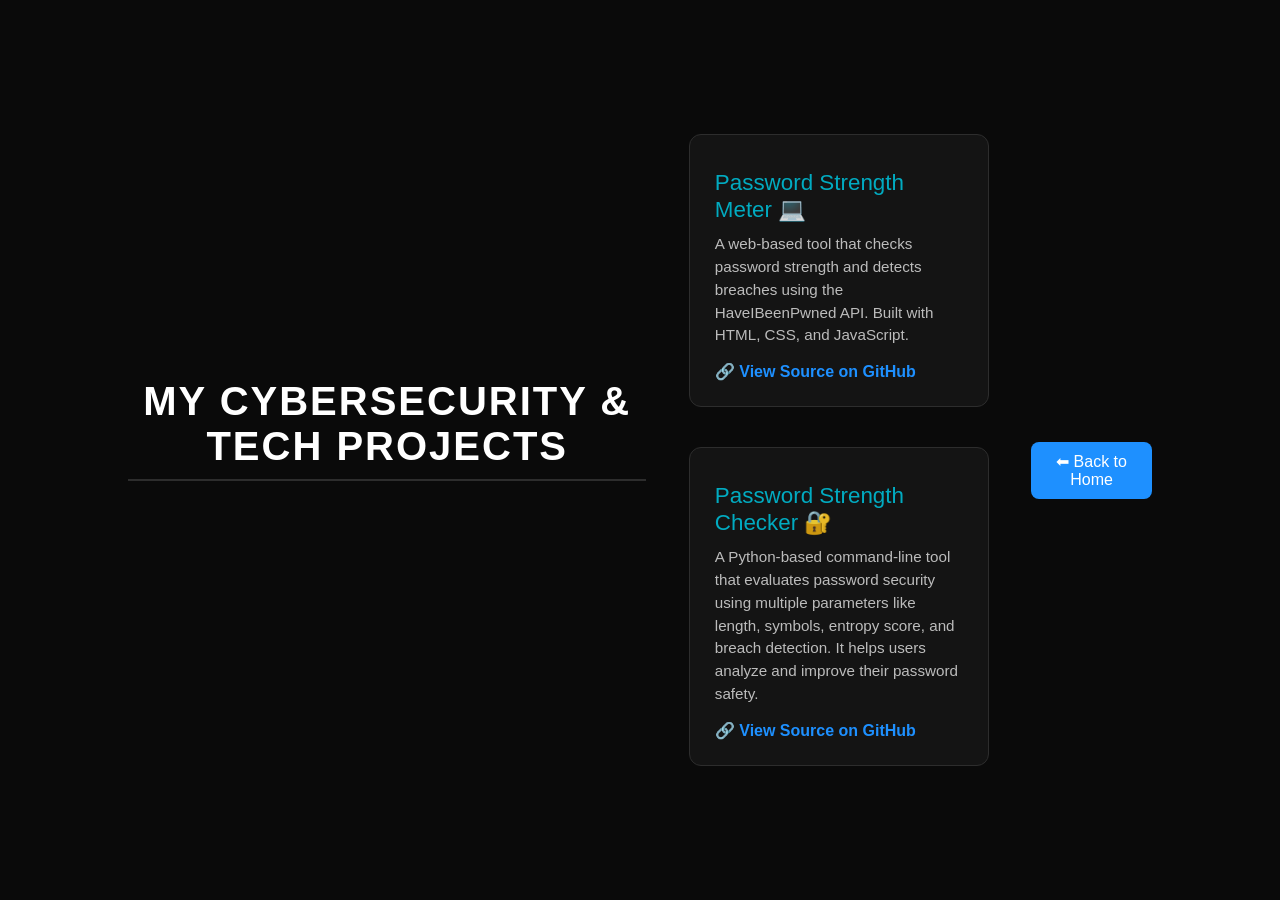
==== projects.html @ 89ecaade "initial commit" ====
<!DOCTYPE html>
<html lang="en">
<head>
  <meta charset="UTF-8">
  <meta name="viewport" content="width=device-width, initial-scale=1.0">
  <title>My Projects</title>
  <link rel="stylesheet" href="style.css">
  <style>
    body {
      background-color: #0a0a0a;
      color: #eaeaea;
      font-family: 'Poppins', sans-serif;
      margin: 0;
      padding: 40px 10%;
      text-align: center;
    }

    h1 {
      font-size: 2.5rem;
      margin-bottom: 40px;
      color: #fff;
      text-transform: uppercase;
      letter-spacing: 2px;
      border-bottom: 2px solid #2d2d2d;
      display: inline-block;
      padding-bottom: 10px;
    }

    .projects-container {
      display: flex;
      justify-content: center;
      flex-wrap: wrap;
      gap: 40px;
    }

    .project-card {
      background: #141414;
      border: 1px solid #2d2d2d;
      border-radius: 12px;
      padding: 25px;
      width: 300px;
      text-align: left;
      transition: transform 0.2s, box-shadow 0.3s;
    }

    .project-card:hover {
      transform: translateY(-8px);
      box-shadow: 0 8px 20px rgba(255, 255, 255, 0.05);
    }

    .project-card h2 {
      color: #00bcd4;
      margin-bottom: 10px;
      font-size: 1.4rem;
    }

    .project-card p {
      font-size: 0.95rem;
      color: #bcbcbc;
      line-height: 1.5;
      margin-bottom: 15px;
    }

    .project-card a {
      text-decoration: none;
      color: #1e90ff;
      font-weight: bold;
      transition: color 0.3s;
    }

    .project-card a:hover {
      color: #00ffcc;
    }

    .back-btn {
      margin-top: 40px;
      display: inline-block;
      background: #1e90ff;
      color: white;
      padding: 10px 25px;
      border-radius: 8px;
      text-decoration: none;
      transition: background 0.3s;
    }

    .back-btn:hover {
      background: #007acc;
    }
  </style>
</head>
<body>

  <h1>My Cybersecurity & Tech Projects</h1>

  <div class="projects-container">

    <!-- Password Strength Meter Project -->
    <div class="project-card">
      <h2>Password Strength Meter 💻</h2>
      <p>A web-based tool that checks password strength and detects breaches using the HaveIBeenPwned API. Built with HTML, CSS, and JavaScript.</p>
      <a href="https://github.com/YOUR_GITHUB_USERNAME/password-strength-checker" target="_blank">🔗 View Source on GitHub</a>
    </div>

    <!-- Python Password Strength Checker -->
    <div class="project-card">
      <h2>Password Strength Checker 🔐</h2>
      <p>A Python-based command-line tool that evaluates password security using multiple parameters like length, symbols, entropy score, and breach detection. It helps users analyze and improve their password safety.</p>
      <a href="https://github.com/YOUR_GITHUB_USERNAME/password_checker" target="_blank">🔗 View Source on GitHub</a>
    </div>

  </div>

  <a href="index.html" class="back-btn">⬅ Back to Home</a>

</body>
</html>
---- style.css ----
/* === Reset === */
* {
  margin: 0;
  padding: 0;
  box-sizing: border-box;
}

/* === Body === */
body {
  height: 100vh;
  overflow: hidden;
  font-family: 'Playfair Display', serif;
  display: flex;
  justify-content: center;
  align-items: center;
  color: white;
  position: relative;
  background-color: #000;
}

/* === Glowing Sphere Background === */
.bg-sphere {
  position: absolute;
  width: 180vmax;
  height: 180vmax;
  background: radial-gradient(circle, rgba(138,43,226,0.7), transparent 60%);
  border-radius: 50%;
  filter: blur(180px);
  animation: sphereMove 15s ease-in-out infinite alternate;
}

@keyframes sphereMove {
  0% { top: -30%; left: -30%; }
  50% { top: 10%; left: 60%; }
  100% { top: -20%; left: 20%; }
}

/* === Main Content === */
.content {
  text-align: center;
  z-index: 2;
  max-width: 600px;
}

h1 {
  font-size: 3.5rem;
  font-weight: 600;
  letter-spacing: 1px;
  cursor: pointer;
  transition: 0.3s ease;
}

h1:hover {
  opacity: 0.8;
}

h2 {
  font-size: 1.3rem;
  font-weight: 400;
  margin-top: 10px;
  opacity: 0.9;
}

button {
  margin-top: 35px;
  padding: 10px 30px;
  font-size: 1rem;
  color: white;
  background: transparent;
  border: 1.5px solid white;
  border-radius: 30px;
  cursor: pointer;
  transition: 0.3s ease;
}

button:hover {
  background: white;
  color: black;
}

/* === Popup === */
.popup {
  position: fixed;
  top: 20px;
  left: 20px;
  background: white;
  color: black;
  border-radius: 12px;
  padding: 15px 20px;
  font-family: 'Segoe UI', sans-serif;
  font-size: 0.95rem;
  max-width: 280px;
  box-shadow: 0 0 15px rgba(255, 255, 255, 0.2);
  z-index: 999;
}

.popup .close-popup {
  position: absolute;
  top: 8px;
  right: 12px;
  font-size: 1.2rem;
  color: #555;
  cursor: pointer;
  font-weight: bold;
}

.popup .close-popup:hover {
  color: #000;
}

/* === About Card === */
.about-card {
  display: none;
  position: fixed;
  top: 50%;
  left: 50%;
  transform: translate(-50%, -50%);
  background: white;
  color: #000;
  z-index: 10;
  width: 80%;
  max-width: 600px;
  border-radius: 16px;
  padding: 40px 30px;
  box-shadow: 0 0 40px rgba(255, 255, 255, 0.1);
  animation: fadeUp 0.8s ease;
  overflow-y: auto;
  max-height: 80vh;
}

@keyframes fadeUp {
  from { opacity: 0; transform: translate(-50%, -40%); }
  to { opacity: 1; transform: translate(-50%, -50%); }
}

.about-card h3 {
  font-size: 2rem;
  margin-bottom: 20px;
  text-align: center;
  color: #6a0dad;
}

.about-card p {
  font-family: 'Segoe UI', sans-serif;
  font-size: 1.05rem;
  line-height: 1.8;
  text-align: justify;
  margin-bottom: 30px;
}

.contact-info {
  border-top: 1px solid #ccc;
  padding-top: 15px;
  font-family: 'Segoe UI', sans-serif;
  font-size: 0.95rem;
  text-align: center;
  color: #333;
}

.contact-info a {
  color: #6a0dad;
  text-decoration: none;
  font-weight: 500;
}

.contact-info a:hover {
  text-decoration: underline;
}

.close-btn {
  position: absolute;
  top: 15px;
  right: 20px;
  font-size: 1.5rem;
  cursor: pointer;
  color: #6a0dad;
  background: none;
  border: none;
  font-weight: bold;
}

.close-btn:hover {
  opacity: 0.6;
}
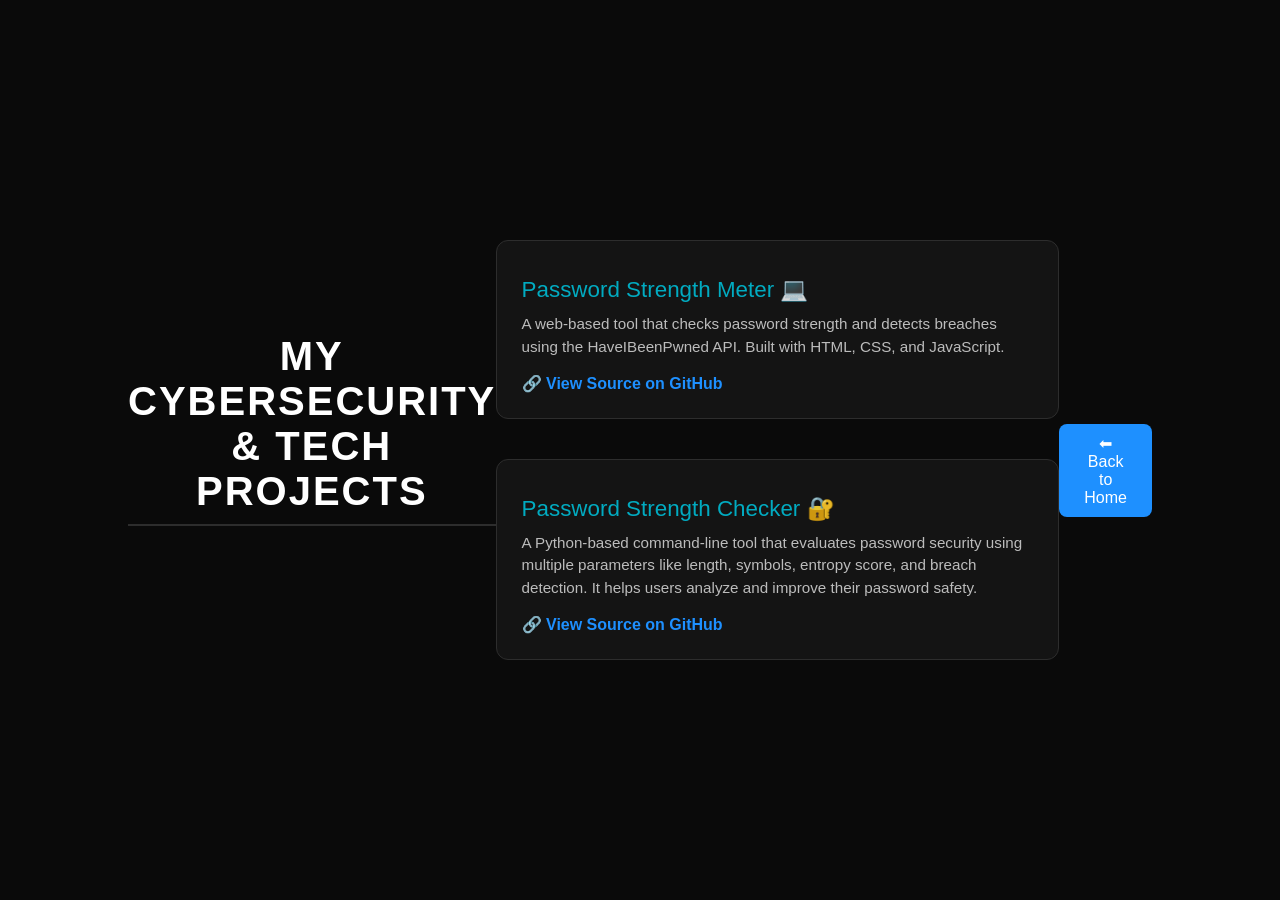
==== commit 73563e7a: "responsive fix" ====
--- a/projects.html
+++ b/projects.html
@@ -38,7 +38,8 @@
       border: 1px solid #2d2d2d;
       border-radius: 12px;
       padding: 25px;
-      width: 300px;
+      width: 100%;
+      max: width 330px; ;
       text-align: left;
       transition: transform 0.2s, box-shadow 0.3s;
     }
@@ -86,6 +87,63 @@
     .back-btn:hover {
       background: #007acc;
     }
+@media (max-width: 768px) {
+  body {
+    padding: 20px 5%;
+  }
+
+  h1 {
+    font-size: 1.8rem;
+    letter-spacing: 1px;
+  }
+
+  .projects-container {
+    flex-direction: column;
+    align-items: center;
+    gap: 25px;
+  }
+
+  .project-card {
+    width: 100%;
+    max-width: 340px;
+    padding: 20px;
+  }
+
+  .project-card h2 {
+    font-size: 1.2rem;
+  }
+
+  .project-card p {
+    font-size: 0.9rem;
+  }
+
+  .back-btn {
+    margin-top: 30px;
+    padding: 12px 20px;
+    font-size: 0.95rem;
+  }
+}
+
+/* 📱 Extra small screens (low-end android phones) */
+@media (max-width: 480px) {
+  h1 {
+    font-size: 1.5rem;
+  }
+
+  .project-card {
+    padding: 18px;
+  }
+
+  .project-card p {
+    font-size: 0.85rem;
+  }
+
+  .back-btn {
+    width: 100%;
+    text-align: center;
+  }
+}
+
   </style>
 </head>
 <body>
--- a/style.css
+++ b/style.css
@@ -182,3 +182,45 @@
 .close-btn:hover {
   opacity: 0.6;
 }
+
+/* === RESPONSIVE FIXES FOR MOBILE === */
+@media (max-width: 768px) {
+  body {
+    height: auto;
+    overflow-y: auto;
+    padding: 20px 0;
+  }
+
+  h1 {
+    font-size: 2.4rem;
+  }
+
+  h2 {
+    font-size: 1rem;
+  }
+
+  button {
+    padding: 8px 20px;
+    font-size: 0.9rem;
+  }
+
+  .about-card {
+    width: 90%;
+    padding: 25px 20px;
+    max-height: 85vh;
+    overflow-y: auto;
+  }
+
+  .popup {
+    max-width: 90%;
+    left: 5%;
+    right: 5%;
+    font-size: 0.85rem;
+  }
+
+  .bg-sphere {
+    width: 120vmax;
+    height: 120vmax;
+    filter: blur(120px);
+  }
+}
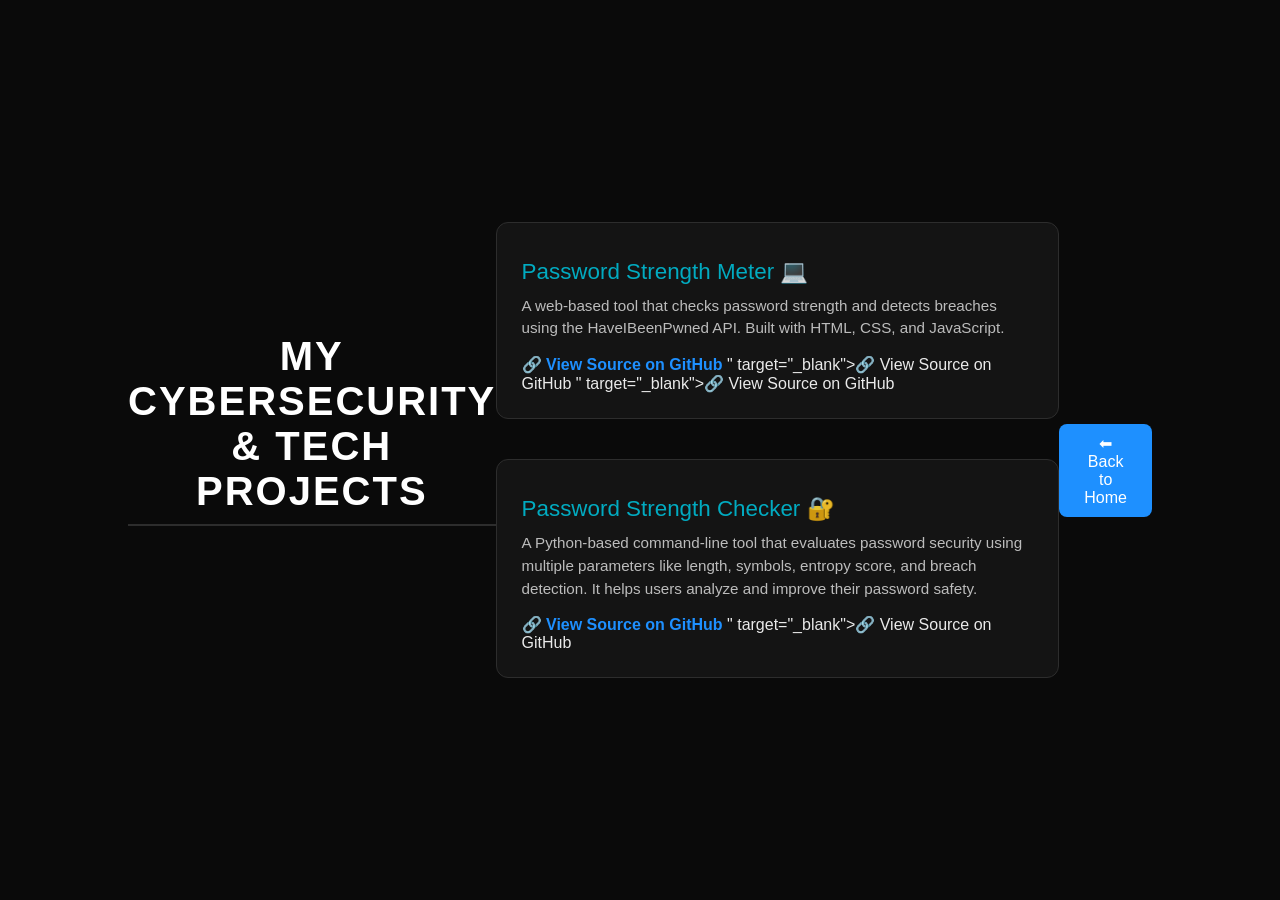
==== commit dbabdf85: "added project files" ====
--- a/projects.html
+++ b/projects.html
@@ -156,18 +156,20 @@
     <div class="project-card">
       <h2>Password Strength Meter 💻</h2>
       <p>A web-based tool that checks password strength and detects breaches using the HaveIBeenPwned API. Built with HTML, CSS, and JavaScript.</p>
-      <a href="https://github.com/YOUR_GITHUB_USERNAME/password-strength-checker" target="_blank">🔗 View Source on GitHub</a>
+      <a href="https://github.com/sohamkubal/portfolio/blob/main/file-integrity-checker.html" target="_blank">🔗 View Source on GitHub</a>
+" target="_blank">🔗 View Source on GitHub</a>
+" target="_blank">🔗 View Source on GitHub</a>
     </div>
 
     <!-- Python Password Strength Checker -->
     <div class="project-card">
       <h2>Password Strength Checker 🔐</h2>
       <p>A Python-based command-line tool that evaluates password security using multiple parameters like length, symbols, entropy score, and breach detection. It helps users analyze and improve their password safety.</p>
-      <a href="https://github.com/YOUR_GITHUB_USERNAME/password_checker" target="_blank">🔗 View Source on GitHub</a>
+      <a href="https://github.com/sohamkubal/portfolio/blob/main/project-password-strength-checker.html" target="_blank">🔗 View Source on GitHub</a>
+" target="_blank">🔗 View Source on GitHub</a>
     </div>
 
   </div>
-
   <a href="index.html" class="back-btn">⬅ Back to Home</a>
 
 </body>
